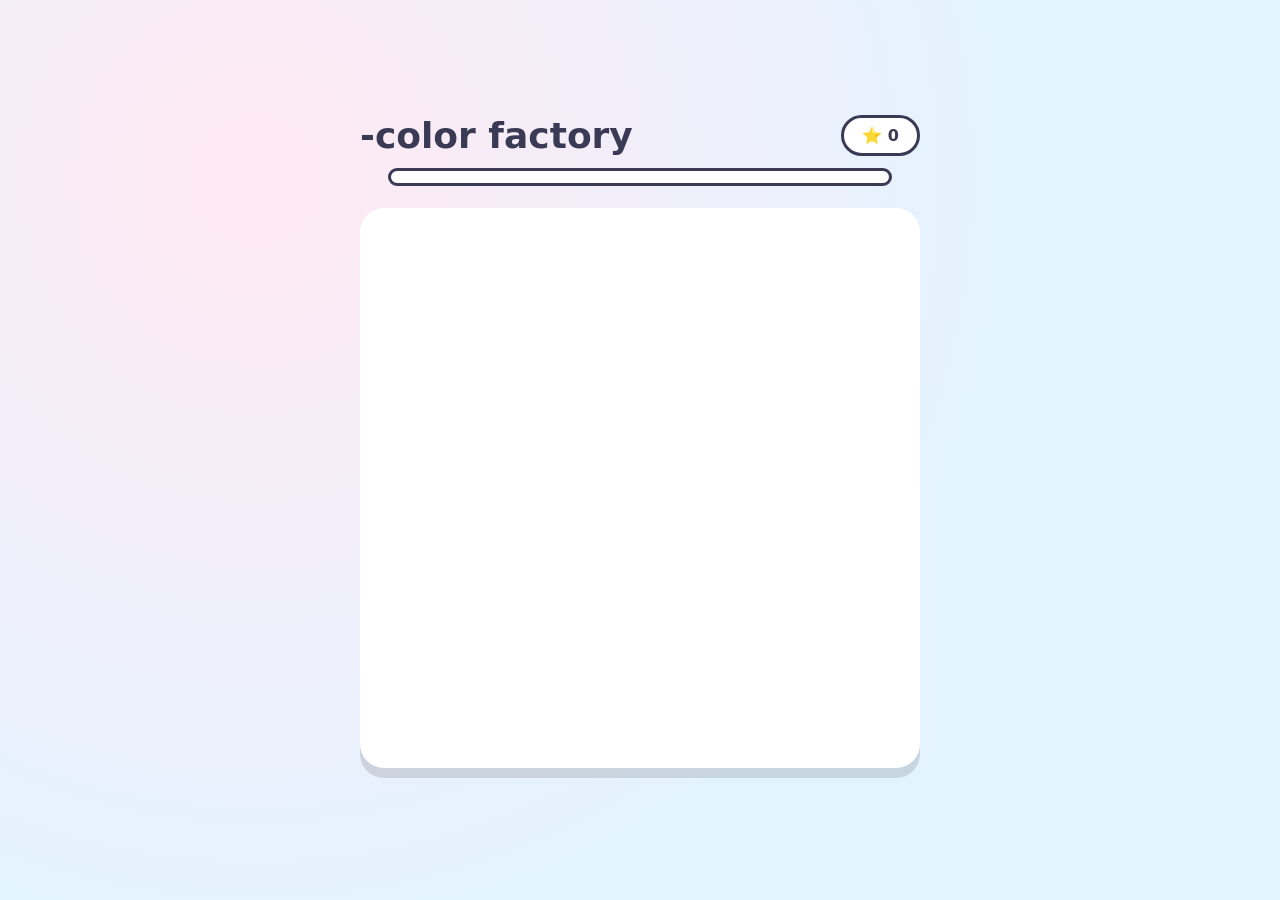
==== games/color-factory/index.html @ 27a04caf "Fix overflow issues for mobile viewing - Reduce body padding from 24px to 12px - Make game container" ====
<!DOCTYPE html>
<html lang="en">
<head>
<meta charset="UTF-8">
<meta name="viewport" content="width=device-width,initial-scale=1">
<title>Color Factory</title>
<link rel="stylesheet" href="../../css/style.css">
<link rel="stylesheet" href="style.css">
</head>
<body>
  <div class="stars" id="stars"></div>
  <main class="game">
    <div class="game-head">
      <h2>-color factory</h2>
      <div class="score-pill">⭐ <span id="score">0</span></div>
    </div>
    <div class="progress"><i id="prog"></i></div>

    <div class="game-stage">
      <canvas id="cv" width="560" height="560"></canvas>
    </div>

    <p id="prompt" style="margin-top:18px;font-size:clamp(16px,4vw,22px);font-weight:700;max-width:90%;margin-left:auto;margin-right:auto"></p>
    <div id="bins" style="display:flex;gap:16px;justify-content:center;flex-wrap:wrap;margin-top:18px;max-width:90%;margin-left:auto;margin-right:auto;flex:1;flex-wrap:wrap"></div>
  </main>
  <div class="toast" id="toast"></div>
  <script src="../../js/characters.js"></script>
  <script src="game.js"></script>
</body>
</html>
---- css/style.css ----
:root{
  --pink:#ff8fb1; --blue:#6fb3ff; --yellow:#ffd966; --mint:#7fe3b0;
  --orange:#ffb366; --purple:#c9a6ff; --bg1:#ffe9f3; --bg2:#e3f3ff;
  --ink:#3a3a55; --shadow:0 10px 0 rgba(0,0,0,.12);
}
*{box-sizing:border-box;margin:0;padding:0}
html,body{height:100%}
body{
  font-family:"Comic Sans MS","Chalkboard SE","Trebuchet MS",system-ui,sans-serif;
  color:var(--ink);
  background:radial-gradient(circle at 20% 20%,var(--bg1),var(--bg2) 60%);
  min-height:100vh;
  display:flex;align-items:center;justify-content:center;
  padding:12px;overflow-x:hidden;
}
button{font-family:inherit;cursor:pointer;border:none;background:none;color:inherit}
.ghost{opacity:.5}
/* Home */
.home-wrap{width:min(960px,100%);text-align:center}
.home-wrap h1{font-size:clamp(40px,8vw,72px);color:#ff5b8a;margin:8px 0 4px}
.home-wrap p{font-size:clamp(16px,3vw,22px);margin:0 0 28px}
.buddy-row{display:flex;gap:24px;justify-content:center;flex-wrap:wrap}
.buddy-card{
  width:150px;height:200px;border-radius:24px;padding:14px;
  display:flex;flex-direction:column;align-items:center;justify-content:flex-start;
  box-shadow:var(--shadow);border:4px solid #fff;cursor:pointer;transition:transform .12s;
  background:#fff;
}
.buddy-card:hover{transform:translateY(-6px)}
.buddy-card .face{width:120px;height:120px}
.buddy-card .name{font-weight:700;margin-top:8px;font-size:18px}
.buddy-card .tag{font-size:13px;opacity:.7;margin-top:2px}
/* Game screen */
.game{width:100%;max-width:560px;text-align:center}
.game-head{display:flex;align-items:center;justify-content:space-between;margin-bottom:12px}
.game-head h2{font-size:clamp(24px,5vw,36px)}
.score-pill{background:#fff;border:3px solid var(--ink);border-radius:999px;padding:8px 18px;font-weight:700}
.progress{height:18px;background:#fff;border:3px solid var(--ink);border-radius:999px;overflow:hidden;margin:0 auto 22px;max-width:90%;width:90%;}
.progress>i{display:block;height:100%;width:0;background:linear-gradient(90deg,var(--pink),var(--orange));transition:width .4s}
.game-stage{position:relative;width:100%;max-width:560px;height:auto;aspect-ratio:1/1;margin:0 auto}
canvas{width:100%;height:100%;display:block;border-radius:24px;border:4px solid #fff;background:#fff;box-shadow:var(--shadow);object-fit:contain}
.btn{
  display:inline-flex;align-items:center;gap:8px;
  background:var(--yellow);border:3px solid var(--ink);border-radius:999px;
  padding:14px 26px;font-size:20px;font-weight:700;box-shadow:var(--shadow);
  transition:transform .1s;
}
.btn:hover{transform:translateY(-2px)}
.btn:active{transform:translateY(2px)}
.btn.ghost{background:#fff}
/* Toast */
.toast{position:fixed;left:50%;bottom:40px;transform:translateX(-50%) translateY(20px);
  background:var(--ink);color:#fff;padding:14px 24px;border-radius:999px;font-weight:700;
  opacity:0;transition:all .3s;pointer-events:none;z-index:50}
.toast.show{opacity:1;transform:translateX(-50%) translateY(0)}
/* Confetti */
.confetti{position:fixed;inset:0;pointer-events:none;z-index:40}
.confetti span{position:absolute;width:10px;height:14px;animation:fall 1.2s linear forwards}
@keyframes fall{0%{transform:translateY(-20px) rotate(0);opacity:1}100%{transform:translateY(100vh) rotate(720deg);opacity:0}}
/* Star field */
.stars{position:fixed;inset:0;z-index:0;pointer-events:none;opacity:.5}
.stars span{position:absolute;width:4px;height:4px;background:#fff;border-radius:50%;animation:pulse 2s infinite}
@keyframes pulse{0%,100%{opacity:.2}50%{opacity:1}}
/* Bounce */
@keyframes bounce{0%{transform:translateY(0) scale(1)}30%{transform:translateY(-12px) scale(1.05)}60%{transform:translateY(6px) scale(.97)}100%{transform:translateY(0) scale(1)}}
.game-stage canvas.bounce{animation:bounce .5s ease-out}
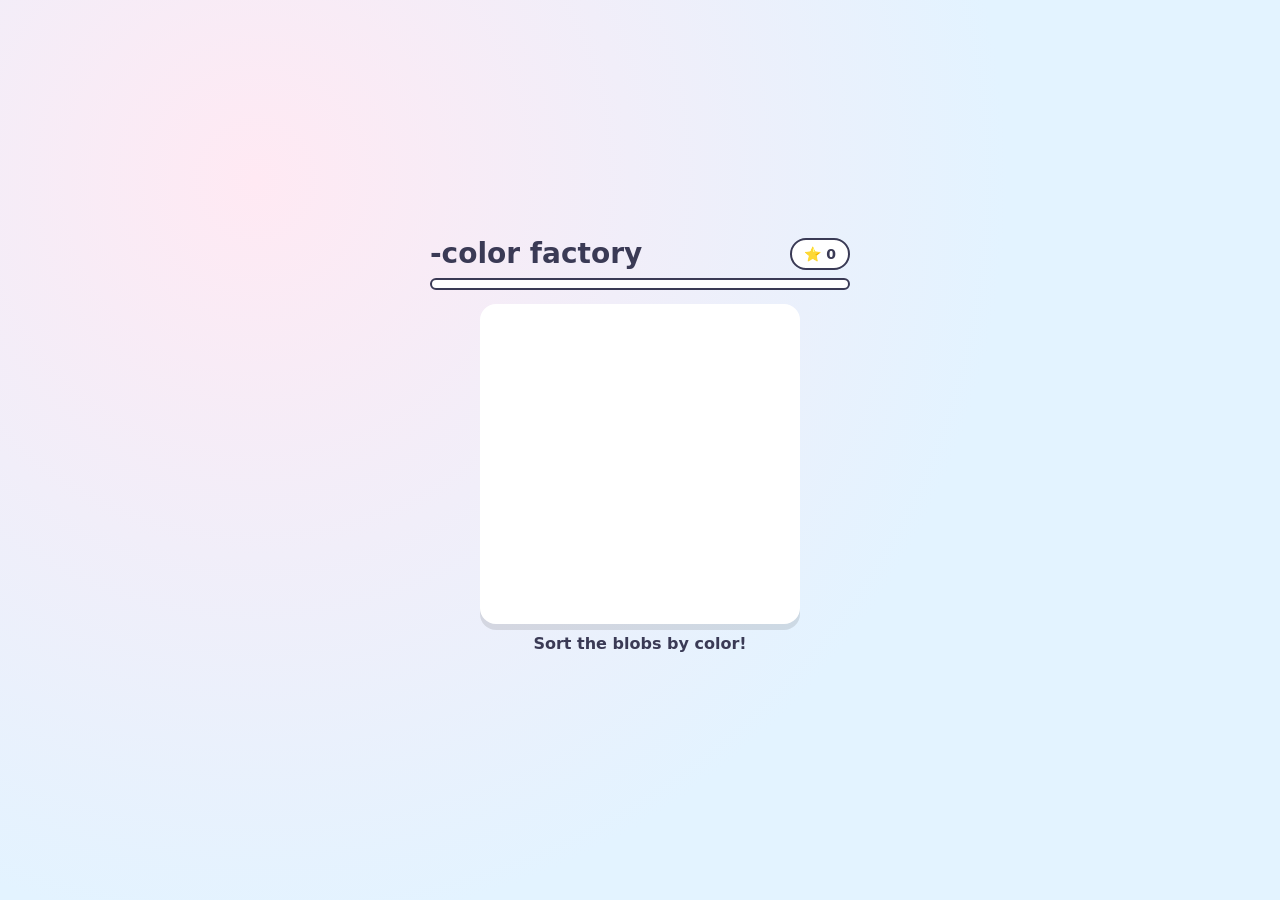
==== commit 2f2af24f: "Compact layout - fits on screen without scrolling - Redesigned all CSS for mobile-first compact layo" ====
--- a/games/color-factory/index.html
+++ b/games/color-factory/index.html
@@ -15,13 +15,11 @@
       <div class="score-pill">⭐ <span id="score">0</span></div>
     </div>
     <div class="progress"><i id="prog"></i></div>
-
     <div class="game-stage">
-      <canvas id="cv" width="560" height="560"></canvas>
+      <canvas id="cv" width="320" height="320"></canvas>
     </div>
-
-    <p id="prompt" style="margin-top:18px;font-size:clamp(16px,4vw,22px);font-weight:700;max-width:90%;margin-left:auto;margin-right:auto"></p>
-    <div id="bins" style="display:flex;gap:16px;justify-content:center;flex-wrap:wrap;margin-top:18px;max-width:90%;margin-left:auto;margin-right:auto;flex:1;flex-wrap:wrap"></div>
+    <p id="prompt" style="margin-top:10px;font-size:16px;font-weight:700;text-align:center">Sort the blobs by color!</p>
+    <div id="bins" style="display:flex;gap:10px;justify-content:center;flex-wrap:wrap;margin-top:10px"></div>
   </main>
   <div class="toast" id="toast"></div>
   <script src="../../js/characters.js"></script>
--- a/css/style.css
+++ b/css/style.css
@@ -1,66 +1,66 @@
 :root{
   --pink:#ff8fb1; --blue:#6fb3ff; --yellow:#ffd966; --mint:#7fe3b0;
   --orange:#ffb366; --purple:#c9a6ff; --bg1:#ffe9f3; --bg2:#e3f3ff;
-  --ink:#3a3a55; --shadow:0 10px 0 rgba(0,0,0,.12);
+  --ink:#3a3a55; --shadow:0 6px 0 rgba(0,0,0,.1);
 }
 *{box-sizing:border-box;margin:0;padding:0}
-html,body{height:100%}
+html,body{height:100%;overflow-y:hidden}
 body{
   font-family:"Comic Sans MS","Chalkboard SE","Trebuchet MS",system-ui,sans-serif;
   color:var(--ink);
   background:radial-gradient(circle at 20% 20%,var(--bg1),var(--bg2) 60%);
   min-height:100vh;
   display:flex;align-items:center;justify-content:center;
-  padding:12px;overflow-x:hidden;
+  padding:8px;overflow-x:hidden;
 }
 button{font-family:inherit;cursor:pointer;border:none;background:none;color:inherit}
 .ghost{opacity:.5}
-/* Home */
-.home-wrap{width:min(960px,100%);text-align:center}
-.home-wrap h1{font-size:clamp(40px,8vw,72px);color:#ff5b8a;margin:8px 0 4px}
-.home-wrap p{font-size:clamp(16px,3vw,22px);margin:0 0 28px}
-.buddy-row{display:flex;gap:24px;justify-content:center;flex-wrap:wrap}
+/* Home - compact */
+.home-wrap{width:100%;max-width:480px;text-align:center}
+.home-wrap h1{font-size:clamp(32px,9vw,48px);color:#ff5b8a;margin:4px 0 2px}
+.home-wrap p{font-size:clamp(12px,2.5vw,16px);margin:0 0 16px}
+.buddy-row{display:flex;gap:12px;justify-content:center;flex-wrap:wrap}
 .buddy-card{
-  width:150px;height:200px;border-radius:24px;padding:14px;
+  width:110px;height:150px;border-radius:18px;padding:10px;
   display:flex;flex-direction:column;align-items:center;justify-content:flex-start;
-  box-shadow:var(--shadow);border:4px solid #fff;cursor:pointer;transition:transform .12s;
+  box-shadow:var(--shadow);border:3px solid #fff;cursor:pointer;transition:transform .12s;
   background:#fff;
 }
-.buddy-card:hover{transform:translateY(-6px)}
-.buddy-card .face{width:120px;height:120px}
-.buddy-card .name{font-weight:700;margin-top:8px;font-size:18px}
-.buddy-card .tag{font-size:13px;opacity:.7;margin-top:2px}
-/* Game screen */
-.game{width:100%;max-width:560px;text-align:center}
-.game-head{display:flex;align-items:center;justify-content:space-between;margin-bottom:12px}
-.game-head h2{font-size:clamp(24px,5vw,36px)}
-.score-pill{background:#fff;border:3px solid var(--ink);border-radius:999px;padding:8px 18px;font-weight:700}
-.progress{height:18px;background:#fff;border:3px solid var(--ink);border-radius:999px;overflow:hidden;margin:0 auto 22px;max-width:90%;width:90%;}
+.buddy-card:hover{transform:translateY(-4px)}
+.buddy-card .face{width:90px;height:90px}
+.buddy-card .name{font-weight:700;margin-top:6px;font-size:14px;line-height:1.2}
+.buddy-card .tag{font-size:11px;opacity:.7;margin-top:2px}
+/* Game screen - compact */
+.game{width:100%;max-width:420px;text-align:center}
+.game-head{display:flex;align-items:center;justify-content:space-between;margin-bottom:8px}
+.game-head h2{font-size:clamp(18px,4vw,28px);white-space:nowrap;overflow:hidden;text-overflow:ellipsis}
+.score-pill{background:#fff;border:2px solid var(--ink);border-radius:999px;padding:6px 12px;font-weight:700;font-size:14px}
+.progress{height:12px;background:#fff;border:2px solid var(--ink);border-radius:999px;overflow:hidden;margin:0 auto 14px;max-width:100%;width:100%}
 .progress>i{display:block;height:100%;width:0;background:linear-gradient(90deg,var(--pink),var(--orange));transition:width .4s}
-.game-stage{position:relative;width:100%;max-width:560px;height:auto;aspect-ratio:1/1;margin:0 auto}
-canvas{width:100%;height:100%;display:block;border-radius:24px;border:4px solid #fff;background:#fff;box-shadow:var(--shadow);object-fit:contain}
+.game-stage{position:relative;width:100%;max-width:320px;height:auto;aspect-ratio:1/1;margin:0 auto}
+canvas{width:100%;height:100%;display:block;border-radius:16px;border:2px solid #fff;background:#fff;box-shadow:var(--shadow);object-fit:contain}
 .btn{
-  display:inline-flex;align-items:center;gap:8px;
-  background:var(--yellow);border:3px solid var(--ink);border-radius:999px;
-  padding:14px 26px;font-size:20px;font-weight:700;box-shadow:var(--shadow);
+  display:inline-flex;align-items:center;gap:6px;
+  background:var(--yellow);border:2px solid var(--ink);border-radius:999px;
+  padding:10px 18px;font-size:16px;font-weight:700;box-shadow:var(--shadow);
   transition:transform .1s;
 }
 .btn:hover{transform:translateY(-2px)}
 .btn:active{transform:translateY(2px)}
 .btn.ghost{background:#fff}
 /* Toast */
-.toast{position:fixed;left:50%;bottom:40px;transform:translateX(-50%) translateY(20px);
-  background:var(--ink);color:#fff;padding:14px 24px;border-radius:999px;font-weight:700;
-  opacity:0;transition:all .3s;pointer-events:none;z-index:50}
+.toast{position:fixed;left:50%;bottom:30px;transform:translateX(-50%) translateY(20px);
+  background:var(--ink);color:#fff;padding:10px 16px;border-radius:999px;font-weight:700;
+  font-size:14px;opacity:0;transition:all .3s;pointer-events:none;z-index:50}
 .toast.show{opacity:1;transform:translateX(-50%) translateY(0)}
 /* Confetti */
 .confetti{position:fixed;inset:0;pointer-events:none;z-index:40}
-.confetti span{position:absolute;width:10px;height:14px;animation:fall 1.2s linear forwards}
-@keyframes fall{0%{transform:translateY(-20px) rotate(0);opacity:1}100%{transform:translateY(100vh) rotate(720deg);opacity:0}}
-/* Star field */
-.stars{position:fixed;inset:0;z-index:0;pointer-events:none;opacity:.5}
-.stars span{position:absolute;width:4px;height:4px;background:#fff;border-radius:50%;animation:pulse 2s infinite}
-@keyframes pulse{0%,100%{opacity:.2}50%{opacity:1}}
+.confetti span{position:absolute;width:8px;height:10px;animation:fall 1s linear forwards}
+@keyframes fall{0%{transform:translateY(-10px) rotate(0);opacity:1}100%{transform:translateY(100vh) rotate(720deg);opacity:0}}
+/* Star field - smaller */
+.stars{position:fixed;inset:0;z-index:0;pointer-events:none;opacity:.3}
+.stars span{position:absolute;width:3px;height:3px;background:#fff;border-radius:50%;animation:pulse 1.5s infinite}
+@keyframes pulse{0%,100%{opacity:.1}50%{opacity:.4}}
 /* Bounce */
-@keyframes bounce{0%{transform:translateY(0) scale(1)}30%{transform:translateY(-12px) scale(1.05)}60%{transform:translateY(6px) scale(.97)}100%{transform:translateY(0) scale(1)}}
-.game-stage canvas.bounce{animation:bounce .5s ease-out}+@keyframes bounce{0%{transform:translateY(0) scale(1)}30%{transform:translateY(-8px) scale(1.08)}60%{transform:translateY(4px) scale(.96)}100%{transform:translateY(0) scale(1)}}
+.game-stage canvas.bounce{animation:bounce .4s ease-out}
